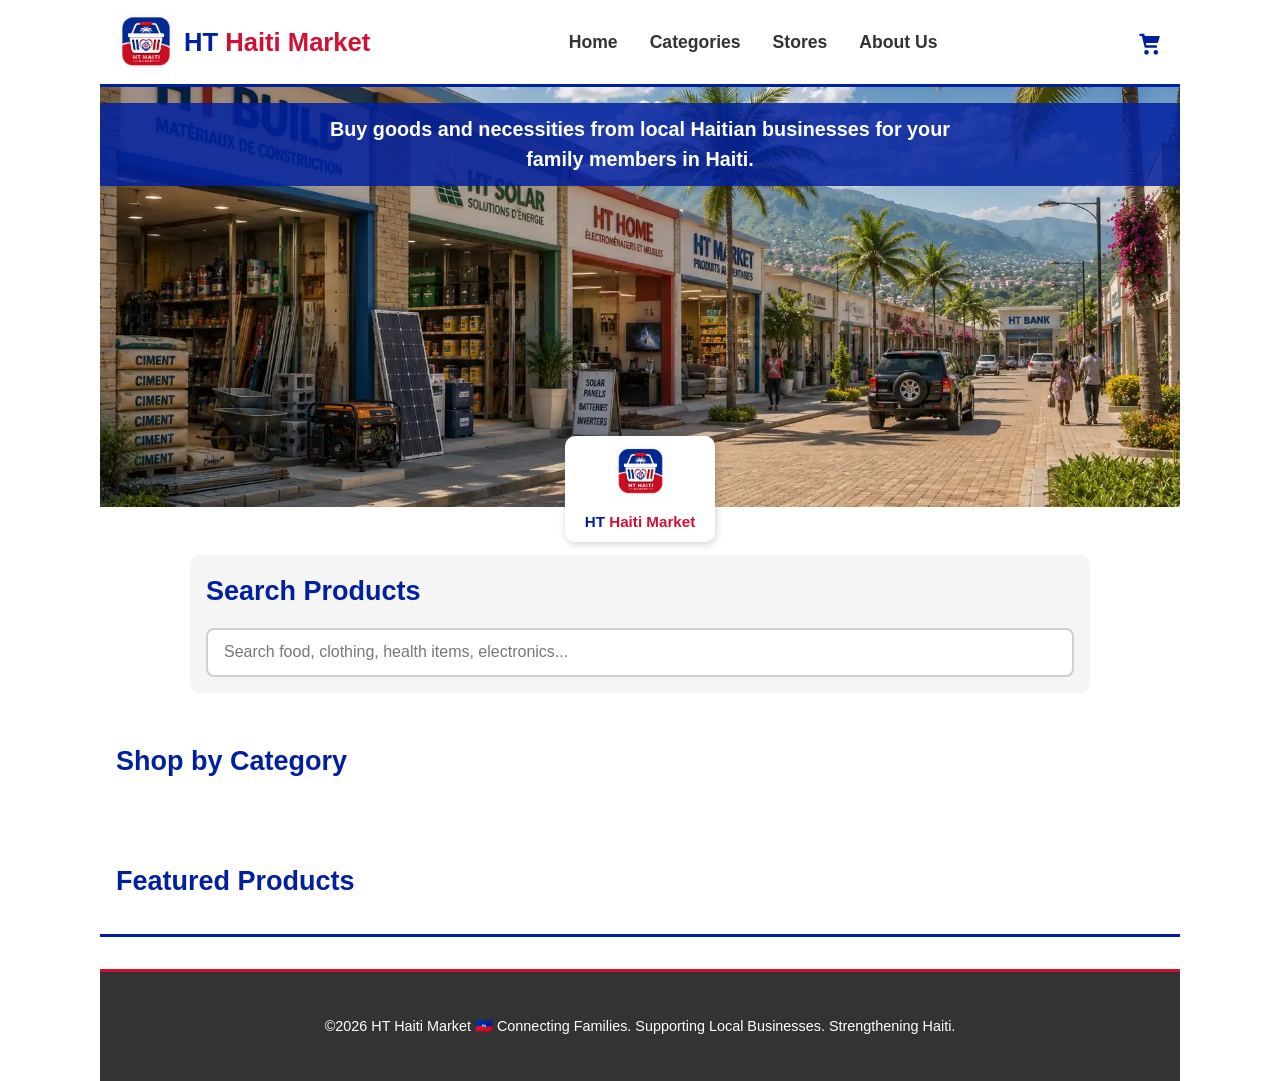
==== docs/index.html @ 157f4aac "change root folder name" ====
<!doctype html>
<html lang="en">
  <head>
    <meta charset="UTF-8" />
    <meta name="viewport" content="width=device-width, initial-scale=1.0" />
    <title>HT Haiti Market | Home</title>
    <link rel="stylesheet" href="css/style.css" />
    <script src="js/main.js" type="module"></script>
  </head>

  <body>
    <header class="divider" id="main-header"></header>

    <main class="divider">
      <section class="hero">
        <img
          src="images/banner.webp"
          srcset="images/banner-sm.jpg 500w, images/banner.webp"
          alt="Haitian market with local products"
        />

        <div class="logo logo--square">
          <img src="images/hthaiti-logo.png" alt="HT Haiti Market logo" />
          <div>HT <span class="highlight">Haiti Market</span></div>
        </div>

        <div class="mission">
          <p>
            Buy goods and necessities from local Haitian businesses for your
            family members in Haiti.
          </p>
        </div>
      </section>

      <div class="cart-footer hide">
        <p class="cart-total">Total: $0.00</p>
      </div>

      <section class="search-section">
        <h2>Search Products</h2>
        <input
          type="text"
          id="product-search"
          class="search-input"
          placeholder="Search food, clothing, health items, electronics..."
          aria-label="Search products"
        />
        <div id="search-results" class="search-results"></div>
      </section>

      <section class="products">
        <h2>Shop by Category</h2>
        <ul class="product-list category-list">
          <!-- Categories will be injected here -->
        </ul>

        <template id="category-card-template">
          <li class="category-card">
            <a href="">
              <img src="" alt="" />
              <h3 class="card__name"></h3>
            </a>
          </li>
        </template>
      </section>

      <section class="featured-products">
        <h2>Featured Products</h2>
        <ul class="product-list" id="featured-product-list">
          <!-- Featured products will be injected here -->
        </ul>
      </section>
    </main>

    <footer id="main-footer"></footer>
  </body>
</html>
---- docs/css/style.css ----
:root {
  --font-body: Arial, Roboto, sans-serif;
  --font-headline: Poppins, Arial, sans-serif;

  --primary-color: #00209f;
  --secondary-color: #d21034;
  --white: #ffffff;
  --light-grey: #f5f5f5;
  --medium-grey: #d0d0d0;
  --dark-grey: #333333;
  --accent-color: #ffd700;

  --font-base: 18px;
  --small-font: 0.8em;
  --large-font: 1.2em;
}

* {
  margin: 0;
  padding: 0;
  box-sizing: border-box;
}

body {
  font-family: var(--font-body);
  font-size: var(--font-base);
  color: var(--dark-grey);
  background-color: var(--white);
  line-height: 1.5;
}

img {
  max-width: 100%;
  display: block;
}

header {
  display: flex;
  justify-content: space-between;
  align-items: center;
  padding: 0.75rem 1rem;
  background-color: var(--white);
}
.main-nav ul {
  display: flex;
  list-style: none;
  gap: 2rem;
  margin: 0;
  padding: 0;
}

.main-nav li {
  margin: 0;
}

.main-nav a {
  text-decoration: none;
  color: var(--dark-grey);
  font-weight: 600;
  font-family: var(--font-headline);
  font-size: 1.1rem;
  transition: color 0.3s ease;
}

.main-nav a:hover {
  color: var(--secondary-color);
}

.main-nav a.active {
  color: var(--primary-color);
  border-bottom: 3px solid var(--secondary-color);
  padding-bottom: 0.25rem;
}
p {
  padding: 0.75rem;
}

.divider {
  border-bottom: 3px solid var(--primary-color);
}

/* Logo */
.logo {
  display: flex;
  align-items: center;
  gap: 0.5rem;
  font-family: var(--font-headline);
  font-size: 1.6rem;
  font-weight: bold;
  color: var(--primary-color);
}

.logo img {
  width: 60px;
  height: 60px;
}

.logo a {
  text-decoration: none;
  color: var(--primary-color);
}

.logo--square {
  width: 150px;
  min-height: 95px;
  flex-direction: column;
  justify-content: center;
  text-align: center;
  background-color: var(--white);
  box-shadow: 1px 2px 8px rgba(0, 0, 0, 0.18);
  border-radius: 10px;
  padding: 0.5rem;
  font-size: 0.95rem;
}

.logo--square img {
  width: 55px;
  height: 55px;
  margin-bottom: 0.25rem;
}

.highlight {
  color: var(--secondary-color);
}

/* Hero */
.hero {
  position: relative;
}

.hero > img {
  width: 100%;
  max-height: 420px;
  object-fit: cover;
}

.hero .logo {
  position: absolute;
  left: 50%;
  bottom: -35px;
  transform: translateX(-50%);
}

.mission {
  position: absolute;
  top: 1rem;
  left: 0;
  right: 0;
  width: 100%;
  background-color: rgba(0, 32, 159, 0.85);
  color: var(--white);
}

.mission p {
  max-width: 700px;
  margin: 0 auto;
  text-align: center;
  font-weight: bold;
}

/* Buttons */
button {
  padding: 0.65em 1.75em;
  background-color: var(--primary-color);
  color: var(--white);
  border: none;
  border-radius: 6px;
  font-size: var(--large-font);
  cursor: pointer;
}

button:hover {
  background-color: var(--secondary-color);
}

/* Cart */
.cart {
  padding-top: 0.5em;
  position: relative;
  text-align: center;
}

.cart a {
  position: relative;
  display: inline-block;
}

.cart svg {
  width: 28px;
  fill: var(--primary-color);
}

.cart:hover svg {
  fill: var(--secondary-color);
}

.cart-count {
  position: absolute;
  top: -8px;
  right: -10px;
  background-color: var(--secondary-color);
  color: var(--white);
  border-radius: 50%;
  font-size: 0.75rem;
  font-weight: bold;
  width: 20px;
  height: 20px;
  display: flex;
  align-items: center;
  justify-content: center;
}

/* Search */
.search-section {
  margin: 3rem auto 1rem;
  padding: 1rem;
  background-color: var(--light-grey);
  border-radius: 10px;
  max-width: 900px;
}

.search-section h2,
.products h2,
.featured-products h2 {
  font-family: var(--font-headline);
  color: var(--primary-color);
  margin-bottom: 1rem;
}

.search-input {
  width: 100%;
  padding: 0.85rem 1rem;
  font-size: 1rem;
  font-family: var(--font-body);
  border: 2px solid var(--medium-grey);
  border-radius: 8px;
}

.search-input:focus {
  outline: none;
  border-color: var(--primary-color);
  box-shadow: 0 0 6px rgba(0, 32, 159, 0.25);
}

.search-input::placeholder {
  color: #777;
}

/* Product and Category Sections */
.products,
.featured-products {
  margin-top: 2rem;
  padding: 1rem;
}

.product-list {
  display: flex;
  flex-flow: row wrap;
  list-style-type: none;
  justify-content: center;
  gap: 1rem;
}

.product-list a,
.category-list a {
  text-decoration: none;
  color: var(--dark-grey);
}

.category-list {
  display: flex;
  flex-flow: row wrap;
  justify-content: center;
  gap: 2rem;
}

.category-card {
  width: 140px;
  padding: 1rem;
  background-color: var(--white);
  border: 1px solid var(--medium-grey);
  border-radius: 10px;
  text-align: center;
  box-shadow: 1px 2px 6px rgba(0, 0, 0, 0.1);
}

.category-card:hover {
  transform: translateY(-3px);
}

.category-list img {
  width: 90px;
  height: 90px;
  object-fit: contain;
  margin: 0 auto;
}

.category-list h3 {
  margin-top: 0.5rem;
  font-size: 1rem;
}

/* Product Cards */
.product-card {
  position: relative;
  flex: 1 1 220px;
  max-width: 260px;
  padding: 1rem;
  border: 1px solid var(--medium-grey);
  border-radius: 10px;
  background-color: var(--white);
  box-shadow: 1px 2px 6px rgba(0, 0, 0, 0.1);
}

.product-card:hover {
  transform: translateY(-4px);
  box-shadow: 0 5px 14px rgba(0, 0, 0, 0.15);
}

.product-card h2,
.product-card h3,
.product-card p {
  margin: 0.5em 0;
  padding: 0;
}

.card__brand {
  font-size: var(--small-font);
  color: var(--primary-color);
  font-weight: bold;
}

.card__name {
  font-size: 1.05em;
  font-weight: bold;
}

.product-card__final-price-list,
.product-card__price {
  color: var(--secondary-color);
  font-weight: bold;
}

.product-card__retail-price-list {
  color: #888;
  text-decoration: line-through;
  font-size: 0.85em;
  margin-right: 6px;
}

.product-card__discount-badge {
  position: absolute;
  top: 10px;
  left: 10px;
  background-color: var(--secondary-color);
  color: var(--white);
  padding: 4px 8px;
  border-radius: 4px;
  font-size: 0.75em;
  font-weight: bold;
}

/* Product Detail */
.product-detail {
  padding: 1em;
  max-width: 600px;
  margin: auto;
}

.product-detail img {
  width: 100%;
  border-radius: 10px;
}

.product-detail__price-container {
  display: flex;
  align-items: center;
  flex-flow: row wrap;
  gap: 12px;
  margin: 1.5em 0;
}

.product-detail__price-container .product-card__price {
  font-size: 1.6em;
}

/* Cart Page */
.cart-card {
  display: grid;
  grid-template-columns: 25% auto 20%;
  gap: 0.5rem;
  align-items: center;
  font-size: var(--small-font);
  border-bottom: 1px solid var(--medium-grey);
  padding: 1rem 0;
}

.cart-card__image {
  grid-row: 1 / 3;
  grid-column: 1;
}

.cart-card .card__name {
  grid-row: 1;
  grid-column: 2;
}

.cart-card__color {
  grid-row: 2;
  grid-column: 2;
}

.cart-card__quantity {
  grid-row: 1;
  grid-column: 3;
}

.cart-card__price {
  grid-row: 2;
  grid-column: 3;
  font-weight: bold;
  color: var(--secondary-color);
}

.cart-card__remove {
  grid-row: 3;
  grid-column: 3;
  padding: 0.5rem;
  border-radius: 20px;
}

.cart-footer {
  padding: 1rem;
  margin-top: 1rem;
  border-top: 1px solid var(--medium-grey);
  display: flex;
  justify-content: space-between;
  align-items: center;
}

.cart-total {
  font-size: 1.2rem;
  font-weight: bold;
}

/* Comments */
.product-comments {
  max-width: 600px;
  margin: 1.5em auto;
  padding: 1em;
  border: 1px solid var(--medium-grey);
  border-radius: 10px;
  background-color: var(--light-grey);
}

.product-comments h3 {
  font-family: var(--font-headline);
  font-size: 1.5em;
  color: var(--primary-color);
  margin-bottom: 0.75em;
}

#commentForm {
  display: grid;
  gap: 0.75em;
}

#commentForm input,
#commentForm textarea {
  width: 100%;
  padding: 0.75em;
  border: 1px solid var(--medium-grey);
  border-radius: 6px;
  font-family: var(--font-body);
  font-size: 1em;
}

#commentForm textarea {
  min-height: 100px;
  resize: vertical;
}

#commentsList {
  list-style: none;
  margin-top: 1em;
}

#commentsList li {
  border-top: 2px solid var(--primary-color);
  padding: 0.75em 0;
}

#commentsList strong {
  color: var(--secondary-color);
}

#commentsList small {
  font-size: var(--small-font);
  color: #666;
}

/* Alert */
.alert {
  padding: 12px 20px;
  background-color: var(--primary-color);
  color: var(--white);
  font-weight: bold;
  border-radius: 8px;
  display: flex;
  justify-content: space-between;
  align-items: center;
  margin: 15px auto;
  width: 90%;
  max-width: 600px;
  box-shadow: 1px 2px 5px rgba(0, 0, 0, 0.2);
}

.alert span {
  cursor: pointer;
  padding: 5px;
  font-weight: bold;
  font-size: 1.2em;
}

/* Utilities */
.hide {
  display: none;
}

/* Footer */
footer {
  background-color: var(--dark-grey);
  color: var(--white);
  text-align: center;
  padding: 2rem 1rem;
  margin-top: 2rem;
  font-size: 0.9rem;
  border-top: 3px solid var(--secondary-color);
}

/* Responsive */
@media screen and (min-width: 500px) {
  body {
    max-width: 1080px;
    margin: auto;
  }

  .mission {
    font-size: 1.1em;
  }

  .cart-card {
    font-size: inherit;
    grid-template-columns: 150px auto 15%;
  }
}

@media screen and (max-width: 768px) {
  .mission {
    position: static;
    background-color: var(--primary-color);
  }

  .mission p {
    width: 100%;
  }

  .hero .logo {
    position: static;
    transform: none;
    margin: -1.5rem auto 1rem;
  }

  .search-section {
    margin-top: 1rem;
  }

  .product-card {
    flex: 1 1 100%;
    max-width: none;
  }

  .category-list {
    gap: 1rem;
  }

  .category-card {
    width: 130px;
  }
}
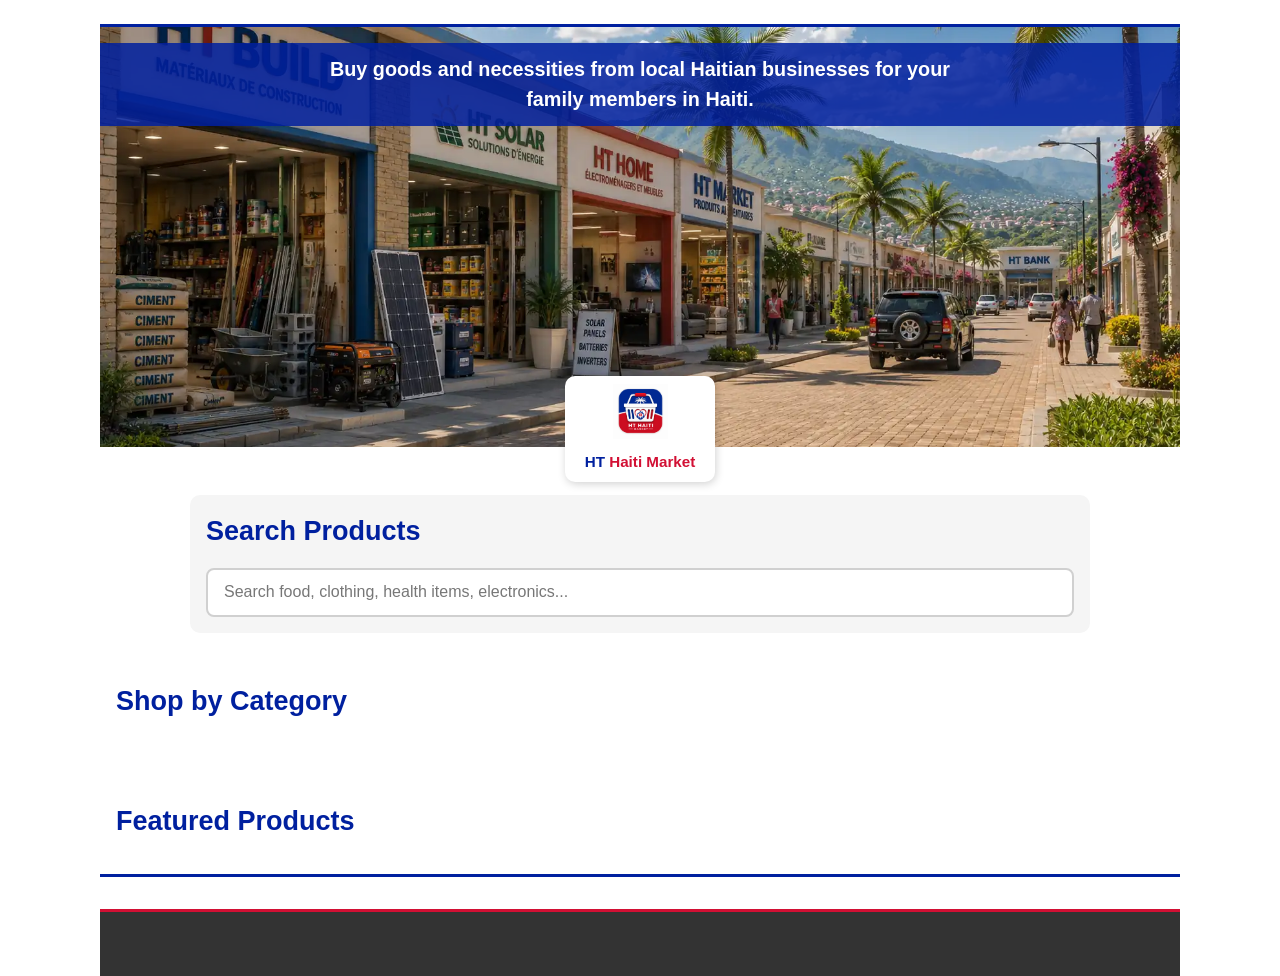
==== commit 70c9ad29: "Add exchange rate and Haiti info modules; update product details to display prices in HTG" ====
--- a/docs/index.html
+++ b/docs/index.html
@@ -70,6 +70,7 @@
           <!-- Featured products will be injected here -->
         </ul>
       </section>
+      <section id="haiti-info"></section>
     </main>
 
     <footer id="main-footer"></footer>
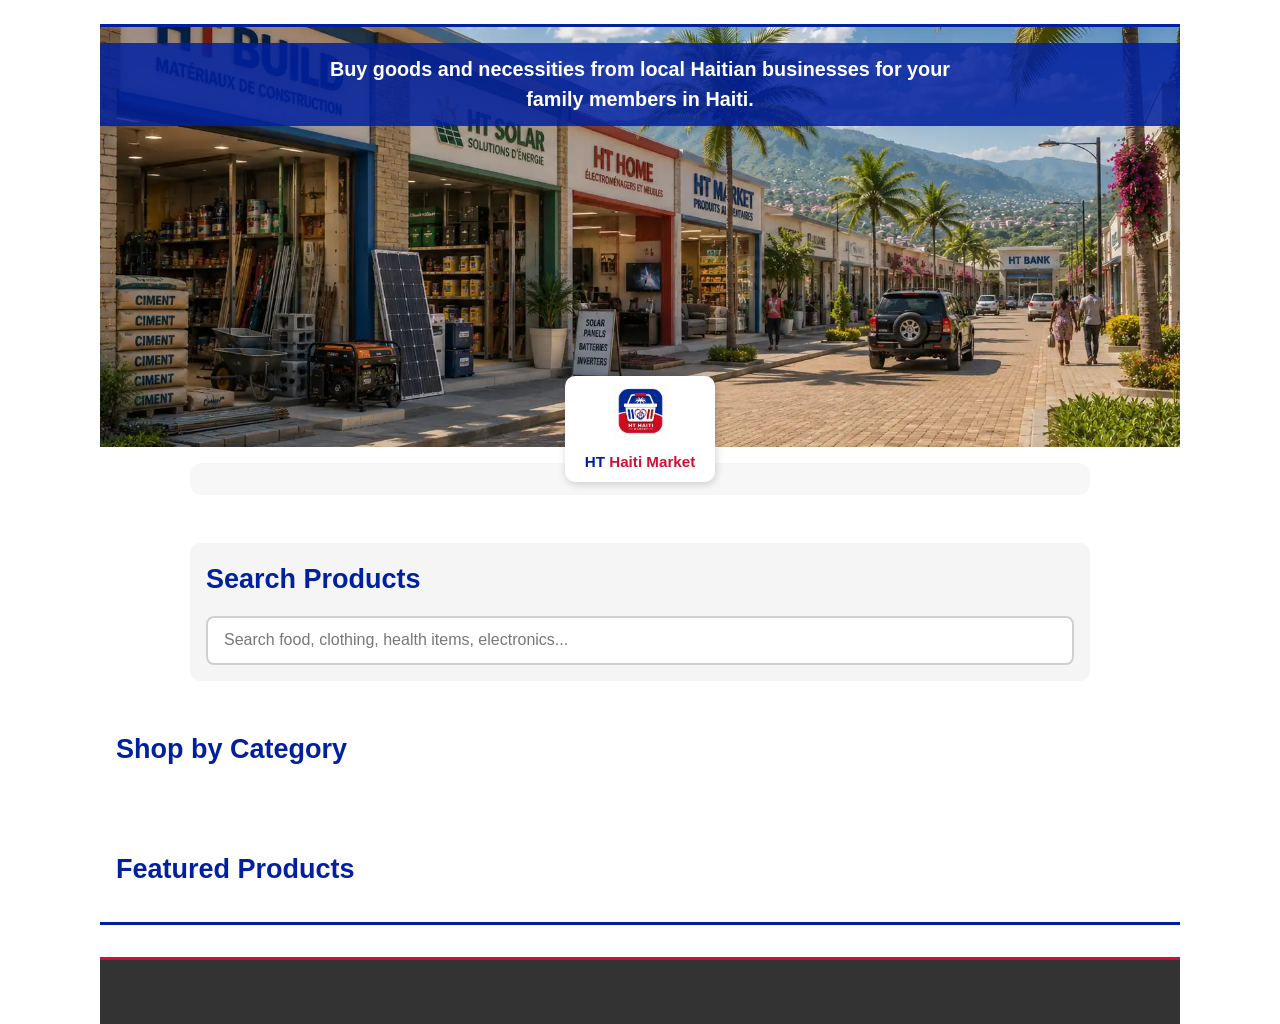
==== commit 2187c1a7: "Add Haiti info section and improve data fetching error handling" ====
--- a/docs/index.html
+++ b/docs/index.html
@@ -31,7 +31,7 @@
           </p>
         </div>
       </section>
-
+      <section id="haiti-info" class="haiti-info"></section>
       <div class="cart-footer hide">
         <p class="cart-total">Total: $0.00</p>
       </div>
@@ -70,7 +70,7 @@
           <!-- Featured products will be injected here -->
         </ul>
       </section>
-      <section id="haiti-info"></section>
+      
     </main>
 
     <footer id="main-footer"></footer>
--- a/docs/css/style.css
+++ b/docs/css/style.css
@@ -245,7 +245,19 @@
 .search-input::placeholder {
   color: #777;
 }
-
+/* Haiti Info Styling */
+.haiti-info {
+  padding: 1rem;
+  margin: 1rem auto;
+  max-width: 900px;
+  border-radius: 12px;
+  background-color: #f7f7f7;
+  text-align: center;
+}
+
+.haiti-info img {
+  max-width: 90px;
+}
 /* Product and Category Sections */
 .products,
 .featured-products {
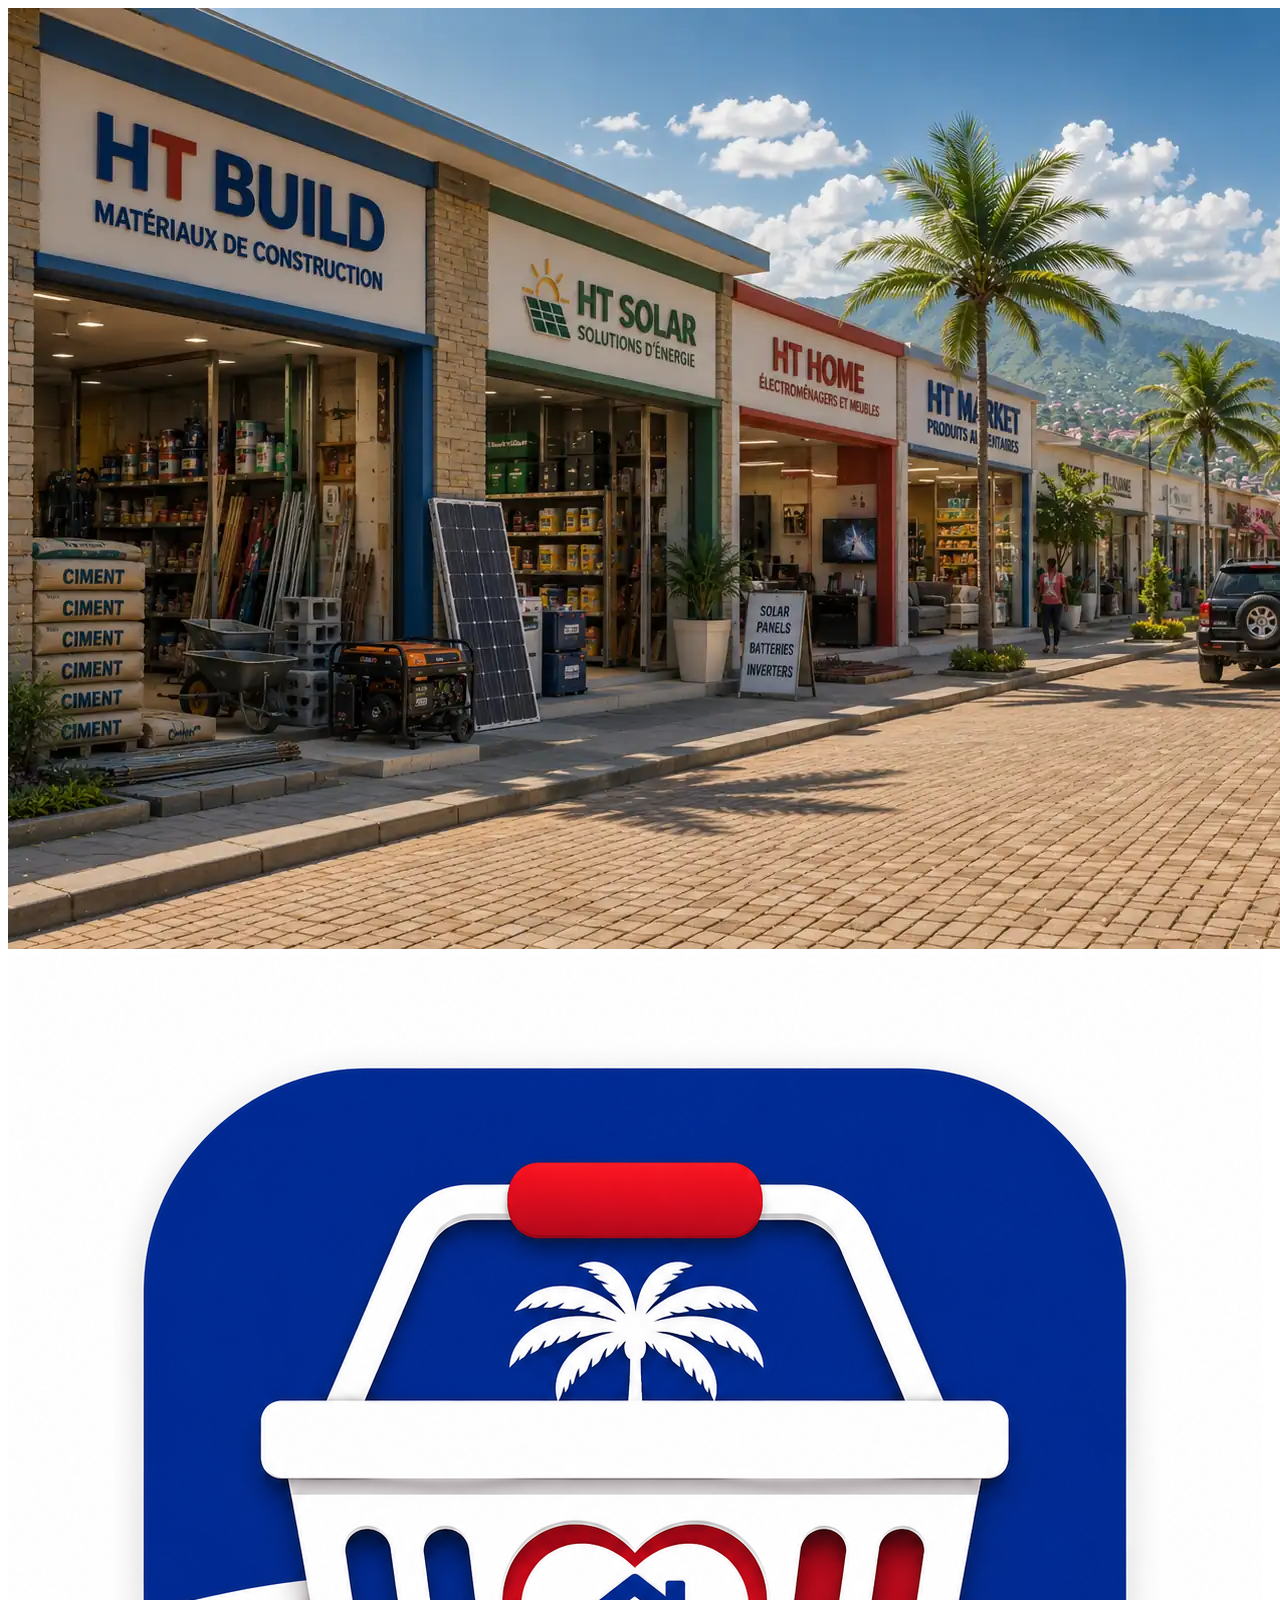
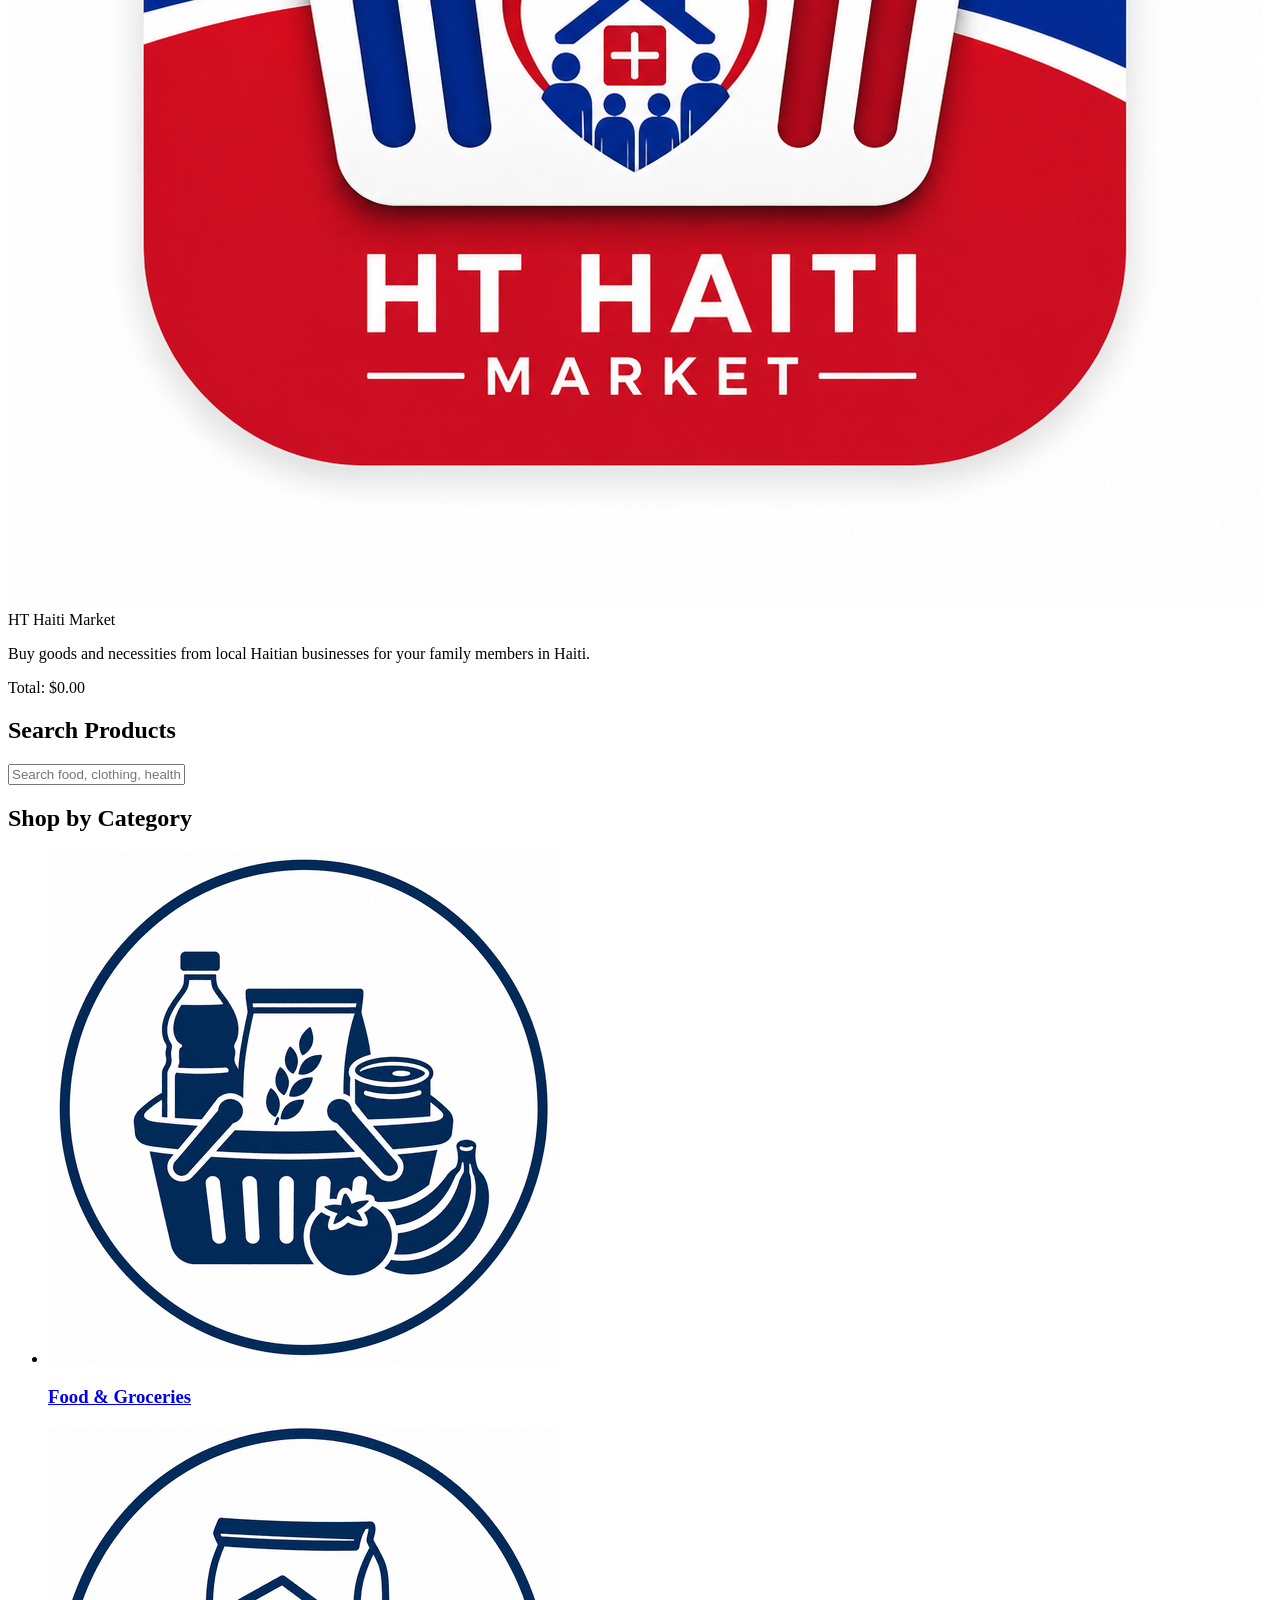
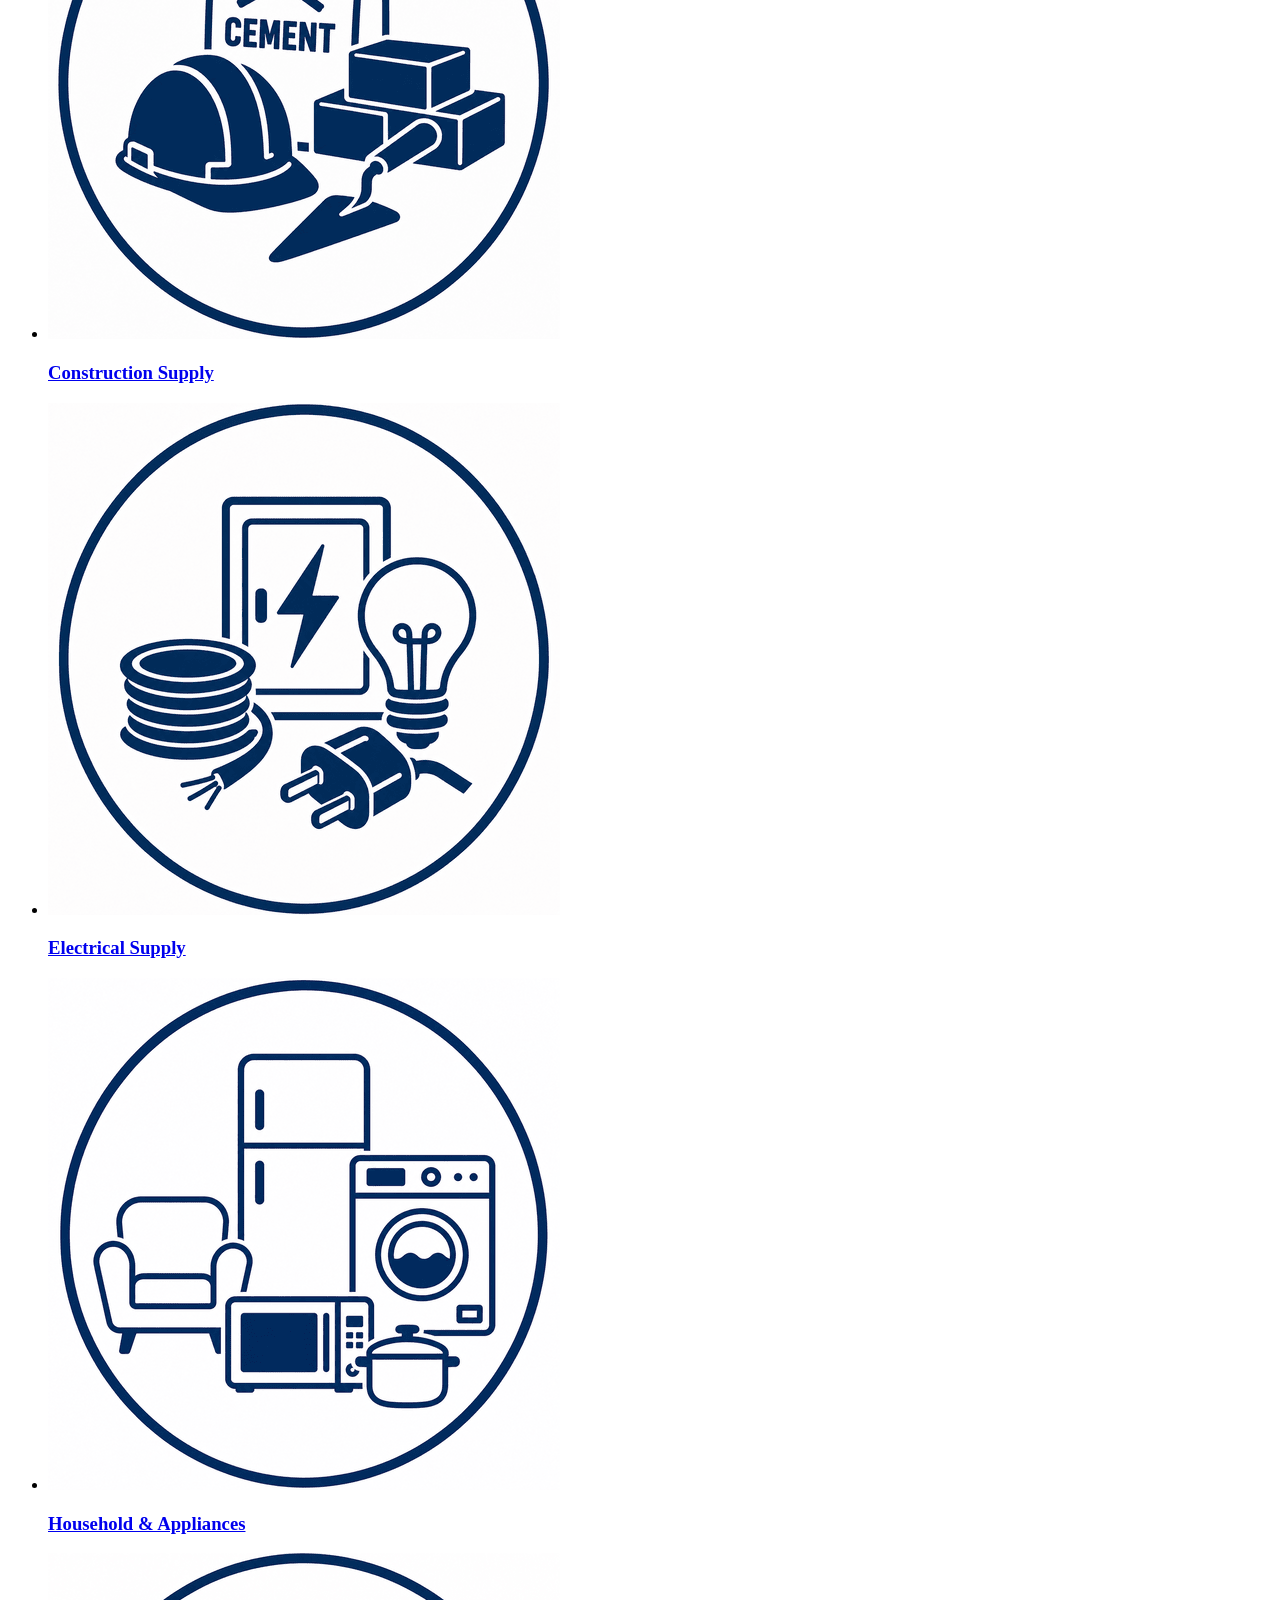
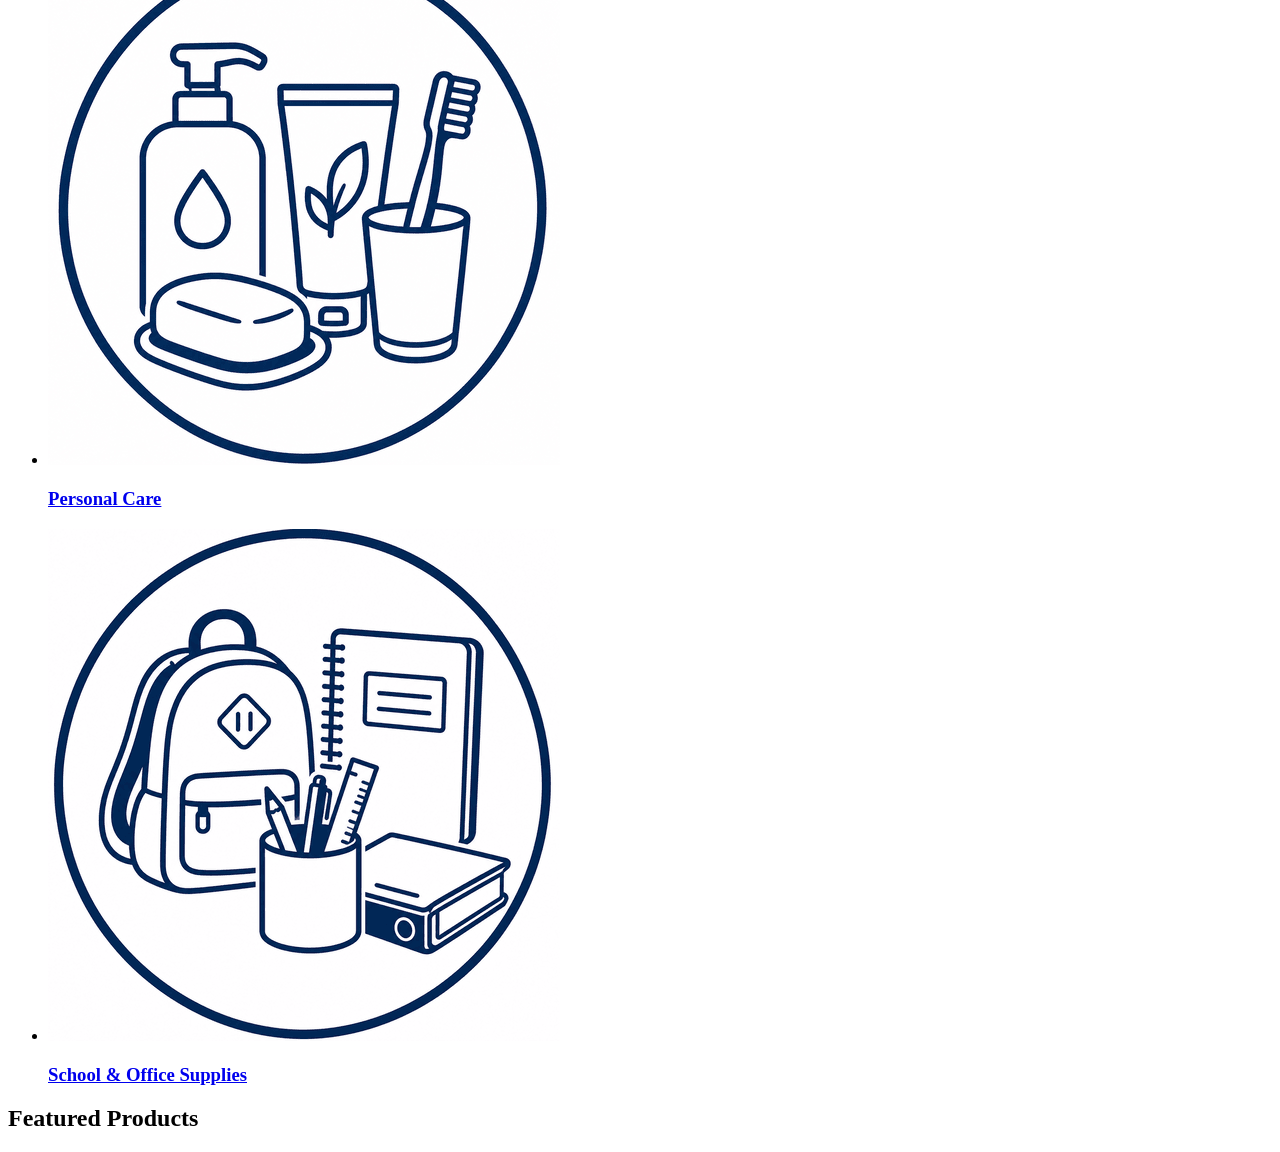
==== commit 4e14aa57: "Update resource paths for consistency and clarity in index.html, alert.js, externalServices.mjs, uti" ====
--- a/docs/index.html
+++ b/docs/index.html
@@ -4,7 +4,7 @@
     <meta charset="UTF-8" />
     <meta name="viewport" content="width=device-width, initial-scale=1.0" />
     <title>HT Haiti Market | Home</title>
-    <link rel="stylesheet" href="css/style.css" />
+    <link rel="stylesheet" href="../css/style.css" />
     <script src="js/main.js" type="module"></script>
   </head>
 
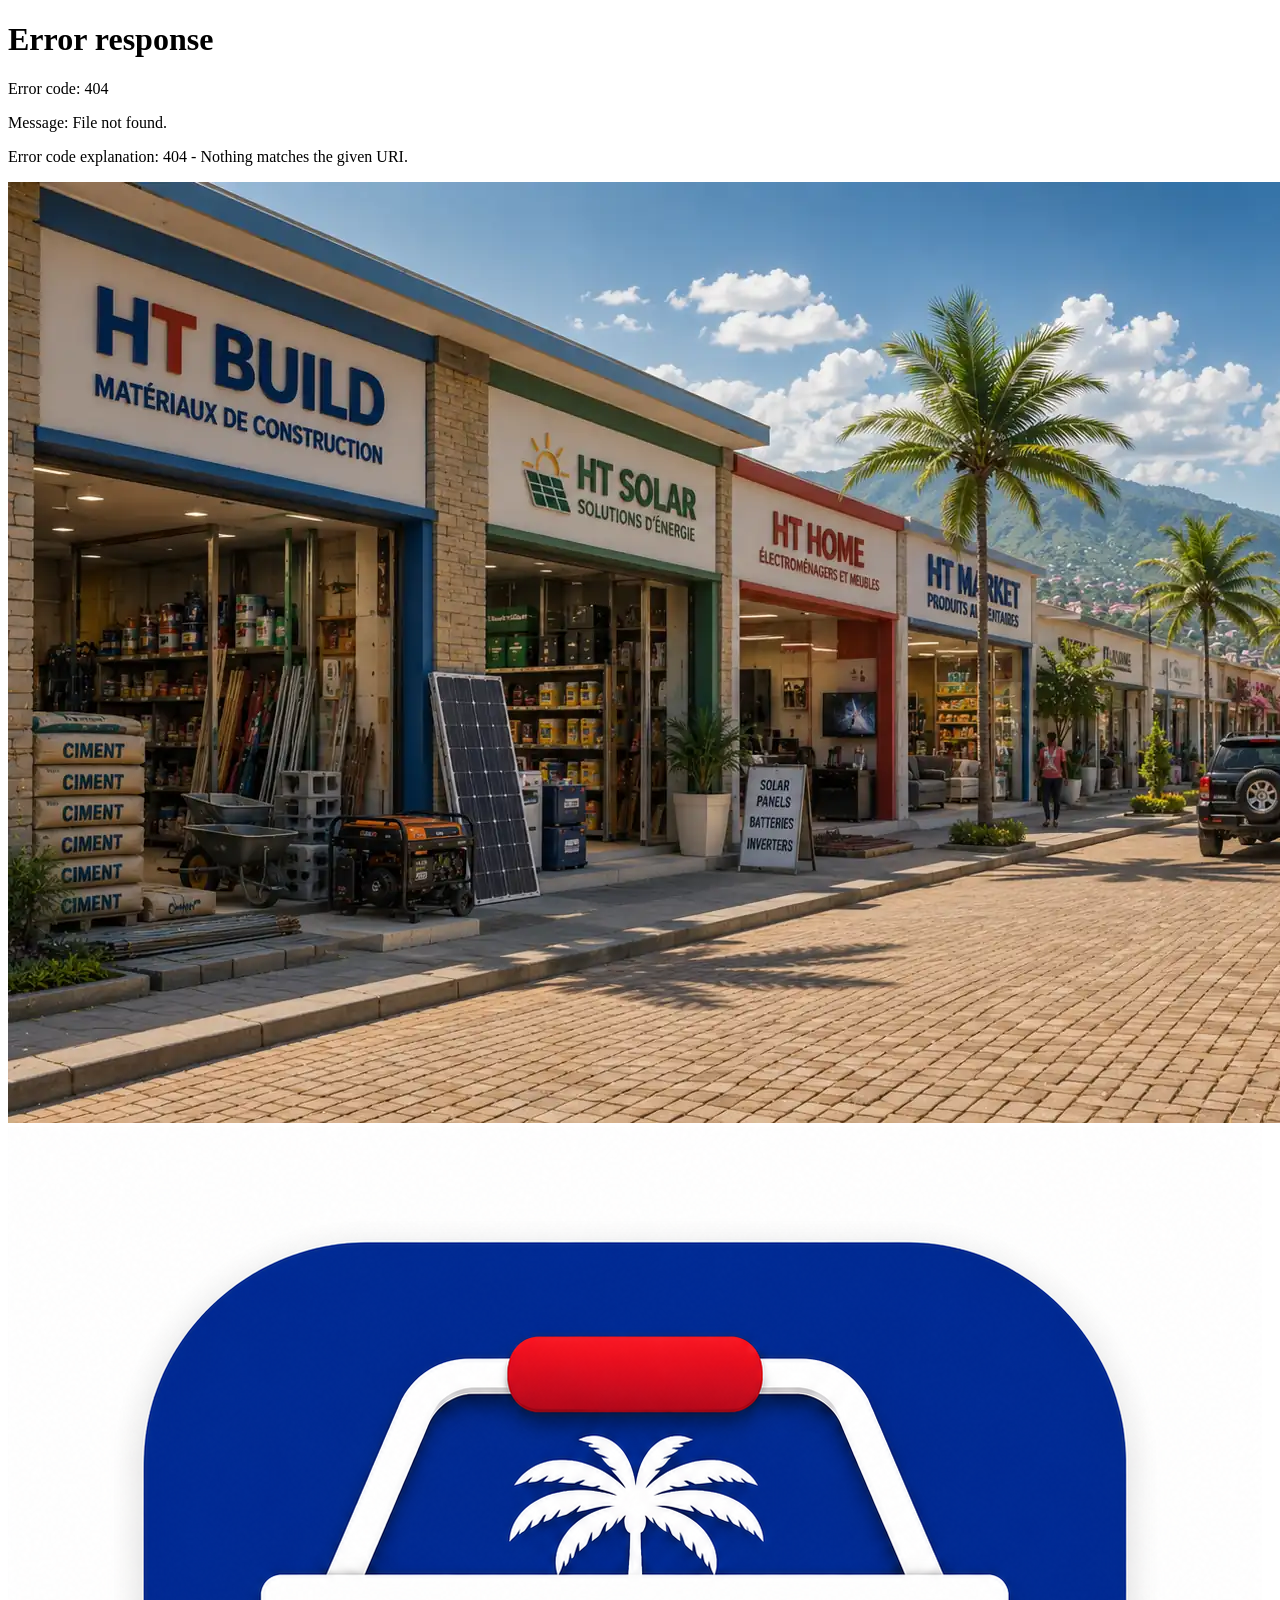
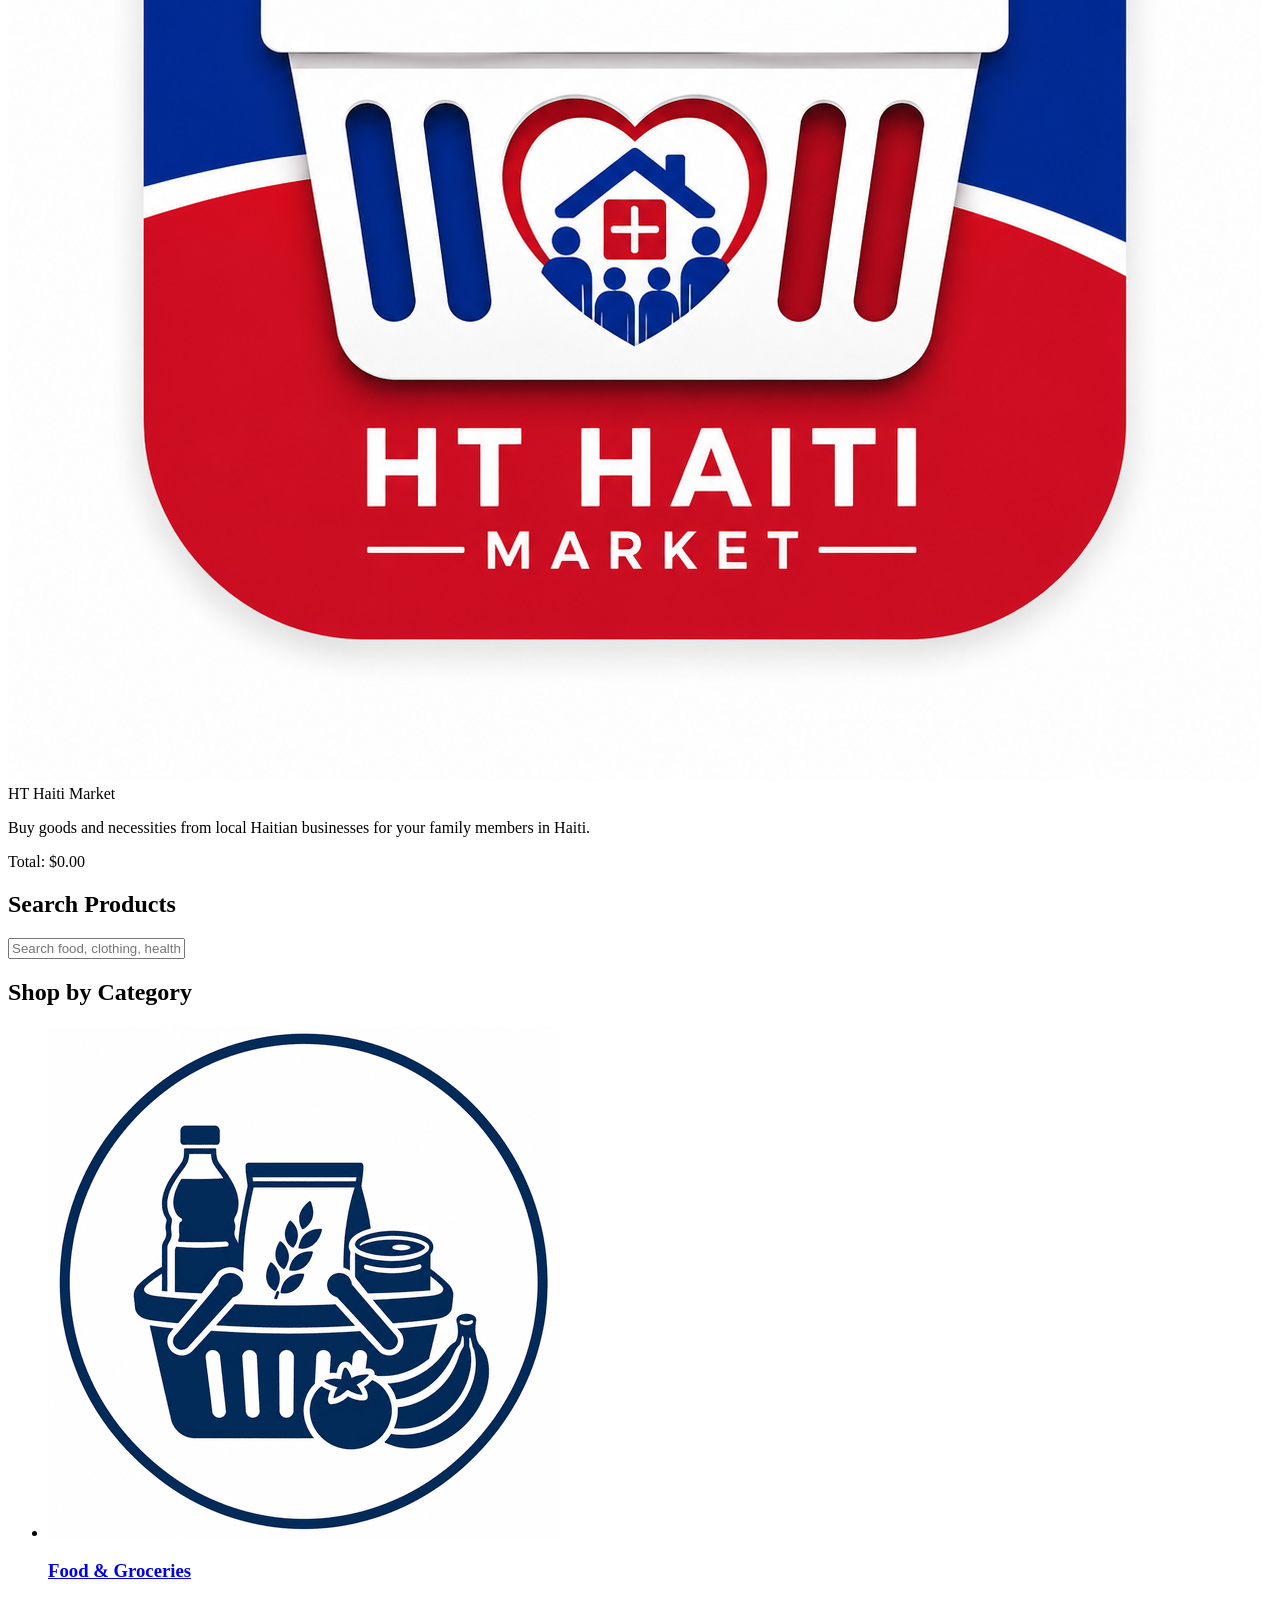
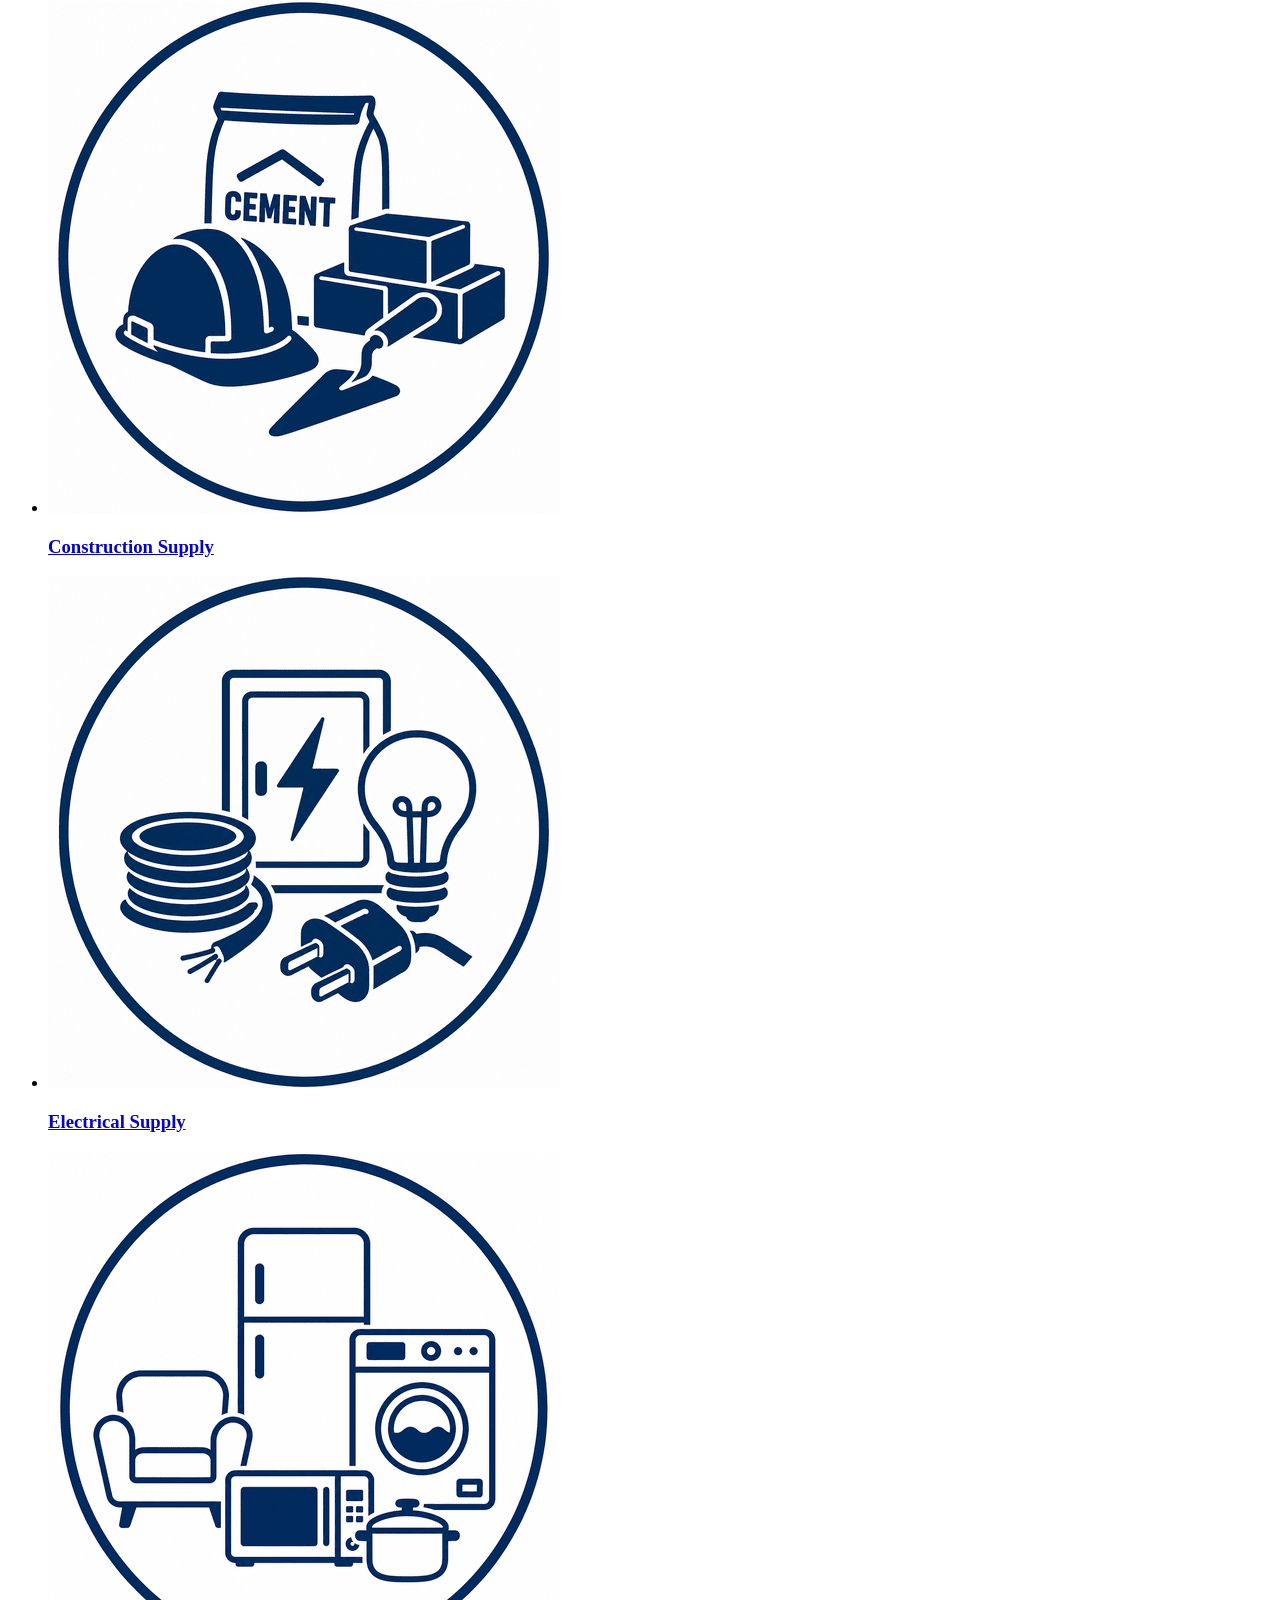
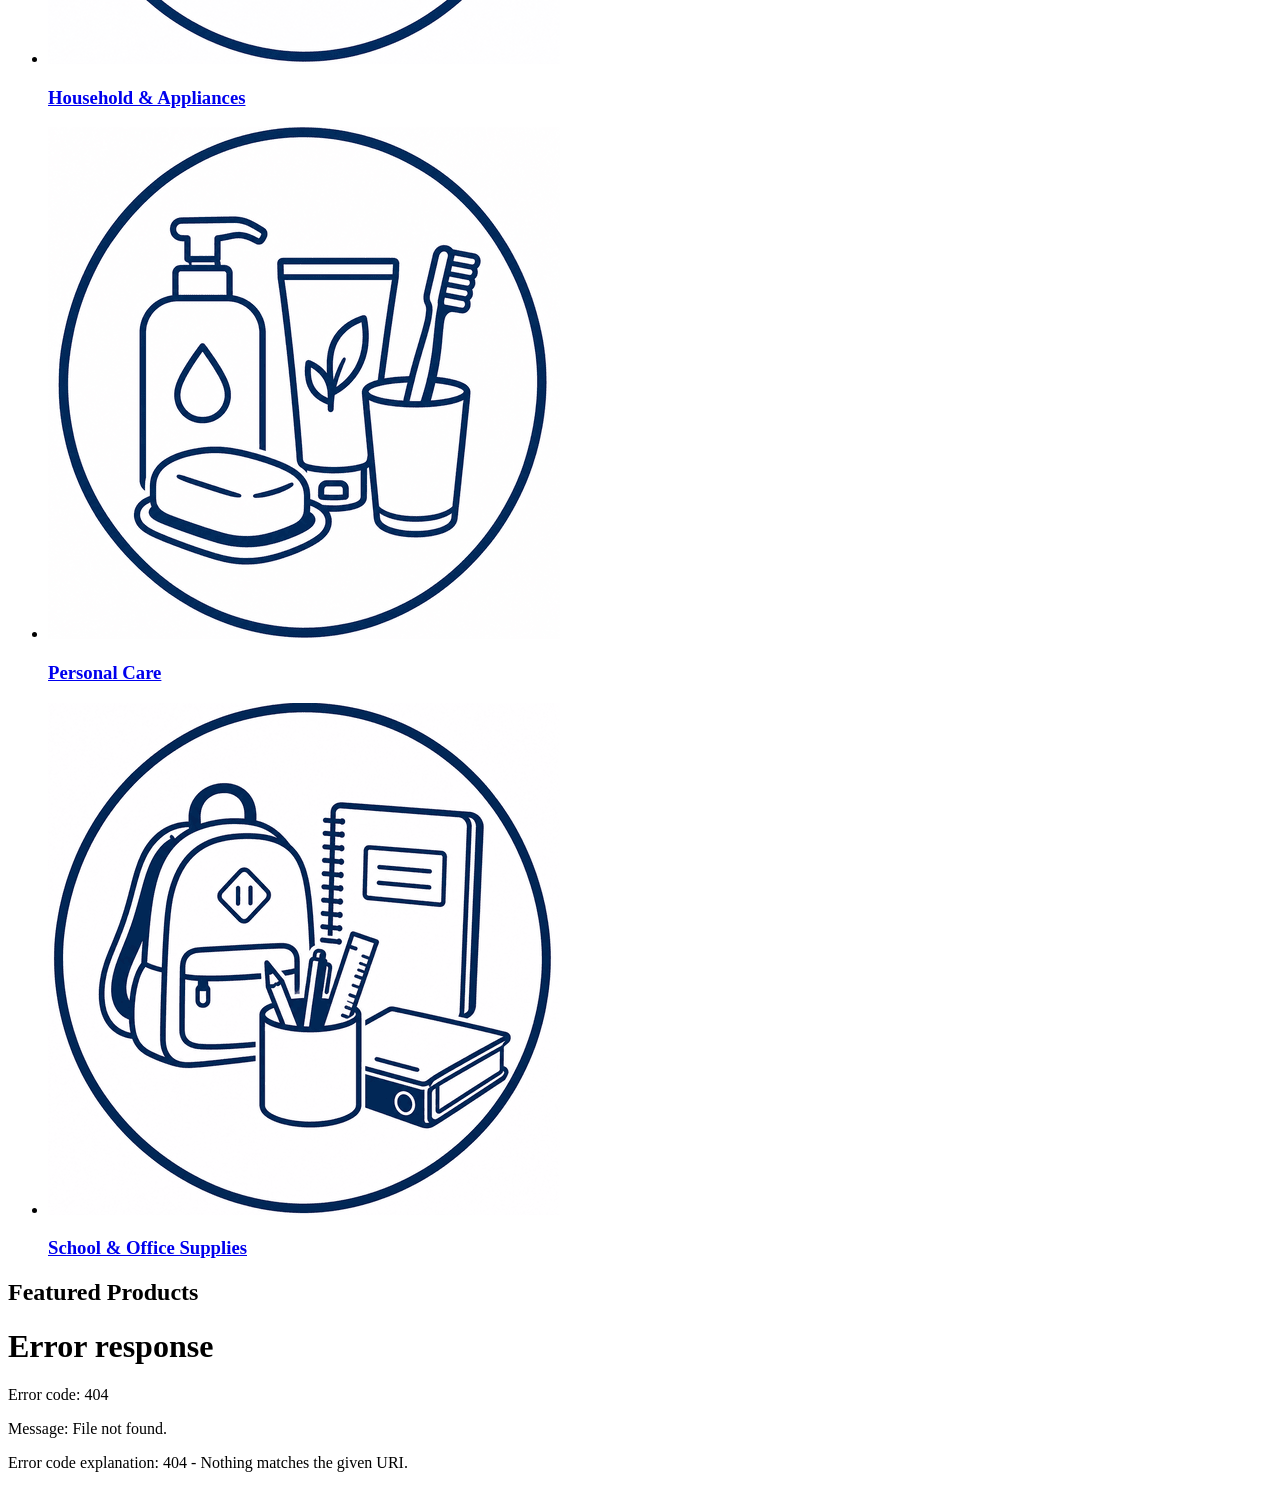
==== commit eff052f2: "Update stylesheet paths for consistency across multiple HTML files" ====
--- a/docs/index.html
+++ b/docs/index.html
@@ -4,7 +4,7 @@
     <meta charset="UTF-8" />
     <meta name="viewport" content="width=device-width, initial-scale=1.0" />
     <title>HT Haiti Market | Home</title>
-    <link rel="stylesheet" href="../css/style.css" />
+    <link rel="stylesheet" href="/hthaitimarket/css/style.css">
     <script src="js/main.js" type="module"></script>
   </head>
 
